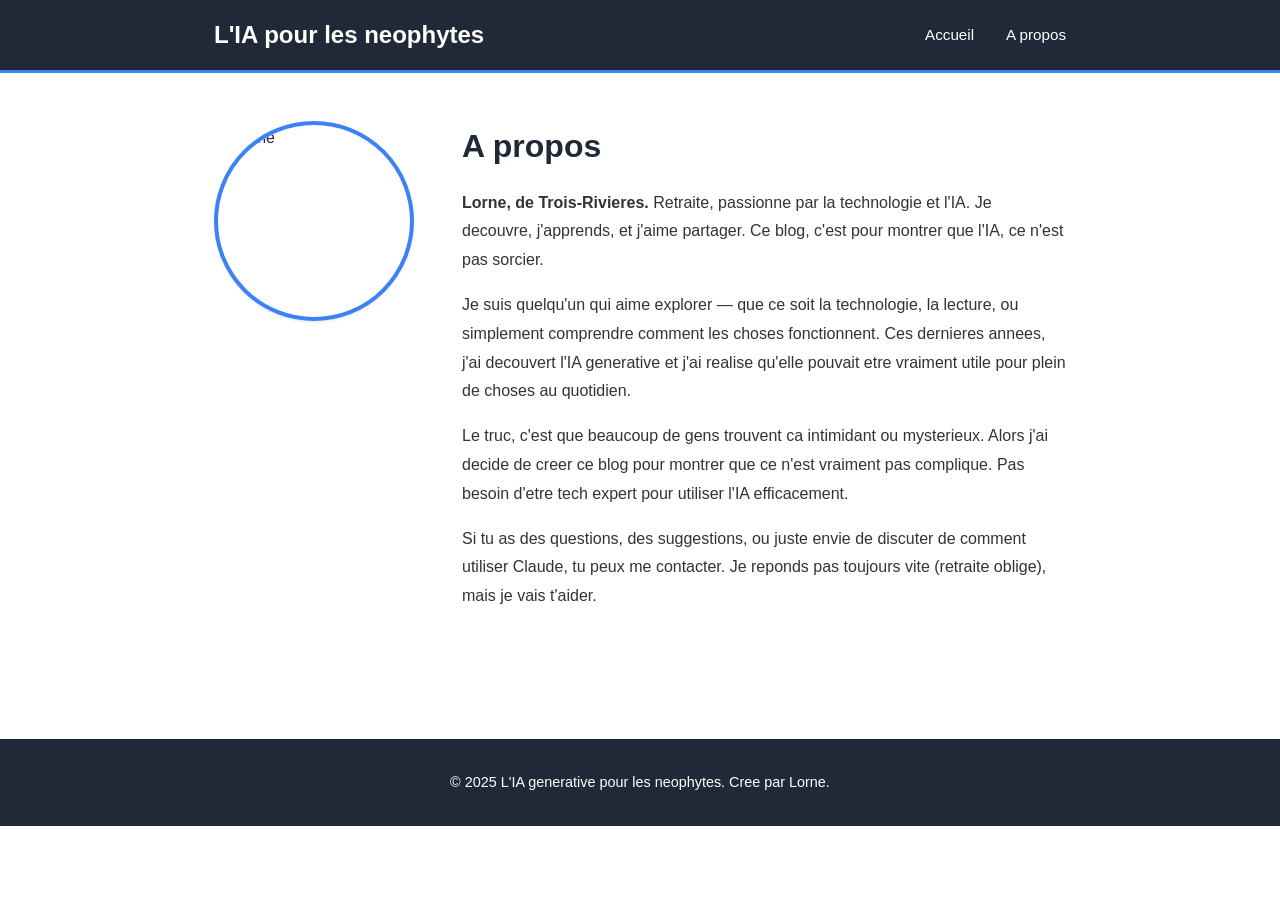
==== about.html @ db68f28a "Create about.html" ====
<!DOCTYPE html>
<html lang="fr">
<head>
  <meta charset="UTF-8">
  <meta name="viewport" content="width=device-width, initial-scale=1.0">
  <title>A propos - L'IA generative pour les neophytes</title>
  <link rel="stylesheet" href="style.css">
</head>
<body>
  <header>
    <nav class="container">
      <a href="/" class="logo">L'IA pour les neophytes</a>
      <ul class="nav-links">
        <li><a href="/">Accueil</a></li>
        <li><a href="about.html">A propos</a></li>
      </ul>
    </nav>
  </header>

  <div class="container">
    <section class="about-hero">
      <div class="about-photo">
        <img src="lorne.png" alt="Lorne">
      </div>
      <div class="about-text">
        <h1>A propos</h1>
        <p><strong>Lorne, de Trois-Rivieres.</strong> Retraite, passionne par la technologie et l'IA. Je decouvre, j'apprends, et j'aime partager. Ce blog, c'est pour montrer que l'IA, ce n'est pas sorcier.</p>
        
        <p>Je suis quelqu'un qui aime explorer — que ce soit la technologie, la lecture, ou simplement comprendre comment les choses fonctionnent. Ces dernieres annees, j'ai decouvert l'IA generative et j'ai realise qu'elle pouvait etre vraiment utile pour plein de choses au quotidien.</p>
        
        <p>Le truc, c'est que beaucoup de gens trouvent ca intimidant ou mysterieux. Alors j'ai decide de creer ce blog pour montrer que ce n'est vraiment pas complique. Pas besoin d'etre tech expert pour utiliser l'IA efficacement.</p>
        
        <p>Si tu as des questions, des suggestions, ou juste envie de discuter de comment utiliser Claude, tu peux me contacter. Je reponds pas toujours vite (retraite oblige), mais je vais t'aider.</p>
      </div>
    </section>
  </div>

  <footer>
    <p>&copy; 2025 L'IA generative pour les neophytes. Cree par Lorne.</p>
  </footer>
</body>
</html>
---- style.css ----
* {
  margin: 0;
  padding: 0;
  box-sizing: border-box;
}

:root {
  --primary: #1f2937;
  --accent: #3b82f6;
  --light: #f3f4f6;
  --text: #1f2937;
  --border: #e5e7eb;
  --shadow: 0 1px 3px rgba(0, 0, 0, 0.1);
}

body {
  font-family: -apple-system, BlinkMacSystemFont, 'Segoe UI', Roboto, 'Helvetica Neue', Arial, sans-serif;
  line-height: 1.6;
  color: var(--text);
  background: #ffffff;
}

header {
  background: var(--primary);
  color: white;
  padding: 1rem 0;
  border-bottom: 3px solid var(--accent);
}

nav {
  max-width: 900px;
  margin: 0 auto;
  padding: 0 1.5rem;
  display: flex;
  justify-content: space-between;
  align-items: center;
}

.logo {
  font-size: 1.5rem;
  font-weight: bold;
  text-decoration: none;
  color: white;
}

.nav-links {
  list-style: none;
  display: flex;
  gap: 2rem;
}

.nav-links a {
  color: white;
  text-decoration: none;
  font-size: 0.95rem;
  transition: opacity 0.2s;
}

.nav-links a:hover {
  opacity: 0.7;
}

.container {
  max-width: 900px;
  margin: 0 auto;
  padding: 0 1.5rem;
}

.hero {
  padding: 4rem 1.5rem;
  text-align: center;
  background: linear-gradient(135deg, #f3f4f6 0%, #e5e7eb 100%);
}

.hero h1 {
  font-size: 2.5rem;
  margin-bottom: 1rem;
  color: var(--primary);
}

.hero p {
  font-size: 1.1rem;
  color: #666;
  max-width: 600px;
  margin: 0 auto 2rem;
}

.cta-button {
  display: inline-block;
  background: var(--accent);
  color: white;
  padding: 0.75rem 2rem;
  border-radius: 0.5rem;
  text-decoration: none;
  font-weight: 500;
  transition: background 0.2s;
}

.cta-button:hover {
  background: #2563eb;
}

.articles-grid {
  display: grid;
  grid-template-columns: repeat(auto-fit, minmax(280px, 1fr));
  gap: 2rem;
  padding: 3rem 0;
}

.article-card {
  background: white;
  border: 1px solid var(--border);
  border-radius: 0.5rem;
  padding: 2rem;
  box-shadow: var(--shadow);
  transition: transform 0.2s, box-shadow 0.2s;
  text-decoration: none;
  color: inherit;
  display: block;
}

.article-card:hover {
  transform: translateY(-4px);
  box-shadow: 0 4px 12px rgba(0, 0, 0, 0.15);
}

.article-card h3 {
  color: var(--accent);
  margin-bottom: 0.5rem;
  font-size: 1.3rem;
}

.article-card p {
  color: #666;
  font-size: 0.95rem;
  line-height: 1.5;
}

.article-header {
  padding: 3rem 0 2rem;
  border-bottom: 2px solid var(--border);
  margin-bottom: 2rem;
}

.article-header h1 {
  font-size: 2rem;
  margin-bottom: 0.5rem;
  color: var(--primary);
}

.article-meta {
  color: #999;
  font-size: 0.9rem;
}

.article-content {
  padding: 2rem 0;
}

.article-content h2 {
  font-size: 1.5rem;
  margin: 2rem 0 1rem;
  color: var(--primary);
}

.article-content h3 {
  font-size: 1.2rem;
  margin: 1.5rem 0 0.5rem;
  color: var(--accent);
}

.article-content p {
  margin-bottom: 1rem;
  line-height: 1.8;
  color: #333;
}

.article-content ul,
.article-content ol {
  margin-left: 2rem;
  margin-bottom: 1rem;
}

.article-content li {
  margin-bottom: 0.5rem;
}

.highlight {
  background: #fef3c7;
  padding: 1.5rem;
  border-left: 4px solid var(--accent);
  margin: 1.5rem 0;
  border-radius: 0.25rem;
}

.about-hero {
  display: grid;
  grid-template-columns: 200px 1fr;
  gap: 3rem;
  align-items: start;
  padding: 3rem 0;
}

.about-photo {
  width: 200px;
  height: 200px;
  border-radius: 50%;
  overflow: hidden;
  border: 4px solid var(--accent);
  box-shadow: var(--shadow);
}

.about-photo img {
  width: 100%;
  height: 100%;
  object-fit: cover;
}

.about-text h1 {
  font-size: 2rem;
  margin-bottom: 1rem;
  color: var(--primary);
}

.about-text p {
  font-size: 1rem;
  line-height: 1.8;
  margin-bottom: 1rem;
  color: #333;
}

footer {
  background: var(--primary);
  color: white;
  padding: 2rem;
  text-align: center;
  margin-top: 4rem;
  font-size: 0.9rem;
}

footer a {
  color: var(--accent);
  text-decoration: none;
}

footer a:hover {
  text-decoration: underline;
}

@media (max-width: 768px) {
  .hero h1 {
    font-size: 1.8rem;
  }

  .about-hero {
    grid-template-columns: 1fr;
    text-align: center;
  }

  .about-photo {
    margin: 0 auto;
  }

  .nav-links {
    gap: 1rem;
  }

  .articles-grid {
    grid-template-columns: 1fr;
  }
}

@media (max-width: 480px) {
  .container {
    padding: 0 1rem;
  }

  .hero {
    padding: 2rem 1rem;
  }

  .hero h1 {
    font-size: 1.5rem;
  }

  .nav-links {
    flex-direction: column;
    gap: 0.5rem;
    font-size: 0.85rem;
  }
}
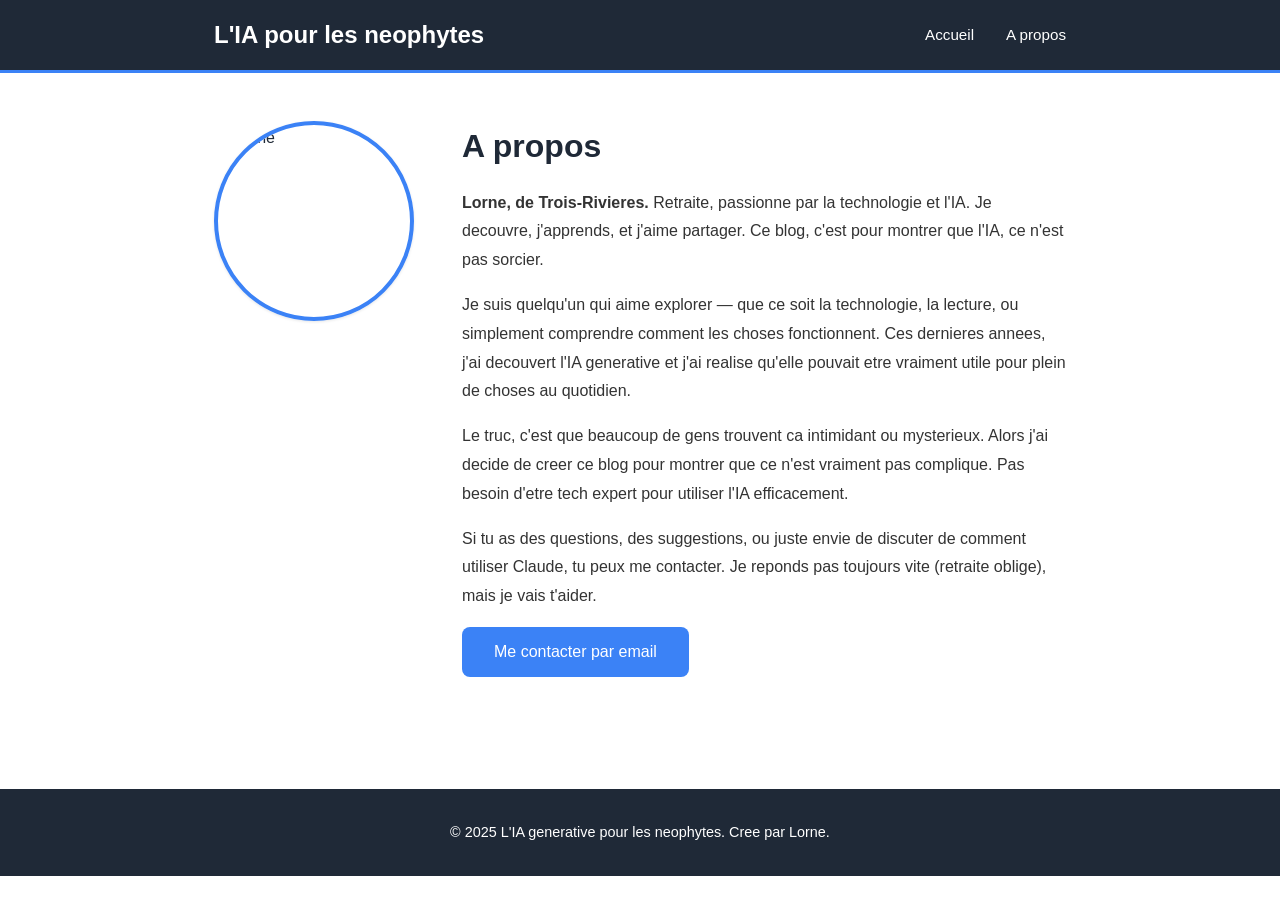
==== commit 6ebbbc87: "Update about.html" ====
--- a/about.html
+++ b/about.html
@@ -31,8 +31,8 @@
         <p>Le truc, c'est que beaucoup de gens trouvent ca intimidant ou mysterieux. Alors j'ai decide de creer ce blog pour montrer que ce n'est vraiment pas complique. Pas besoin d'etre tech expert pour utiliser l'IA efficacement.</p>
         
         <p>Si tu as des questions, des suggestions, ou juste envie de discuter de comment utiliser Claude, tu peux me contacter. Je reponds pas toujours vite (retraite oblige), mais je vais t'aider.</p>
-      </div>
-    </section>
+<a href="mailto:lorne1959@gmail.com" class="cta-button">Me contacter par email</a>
+      </div>    </section>
   </div>
 
   <footer>
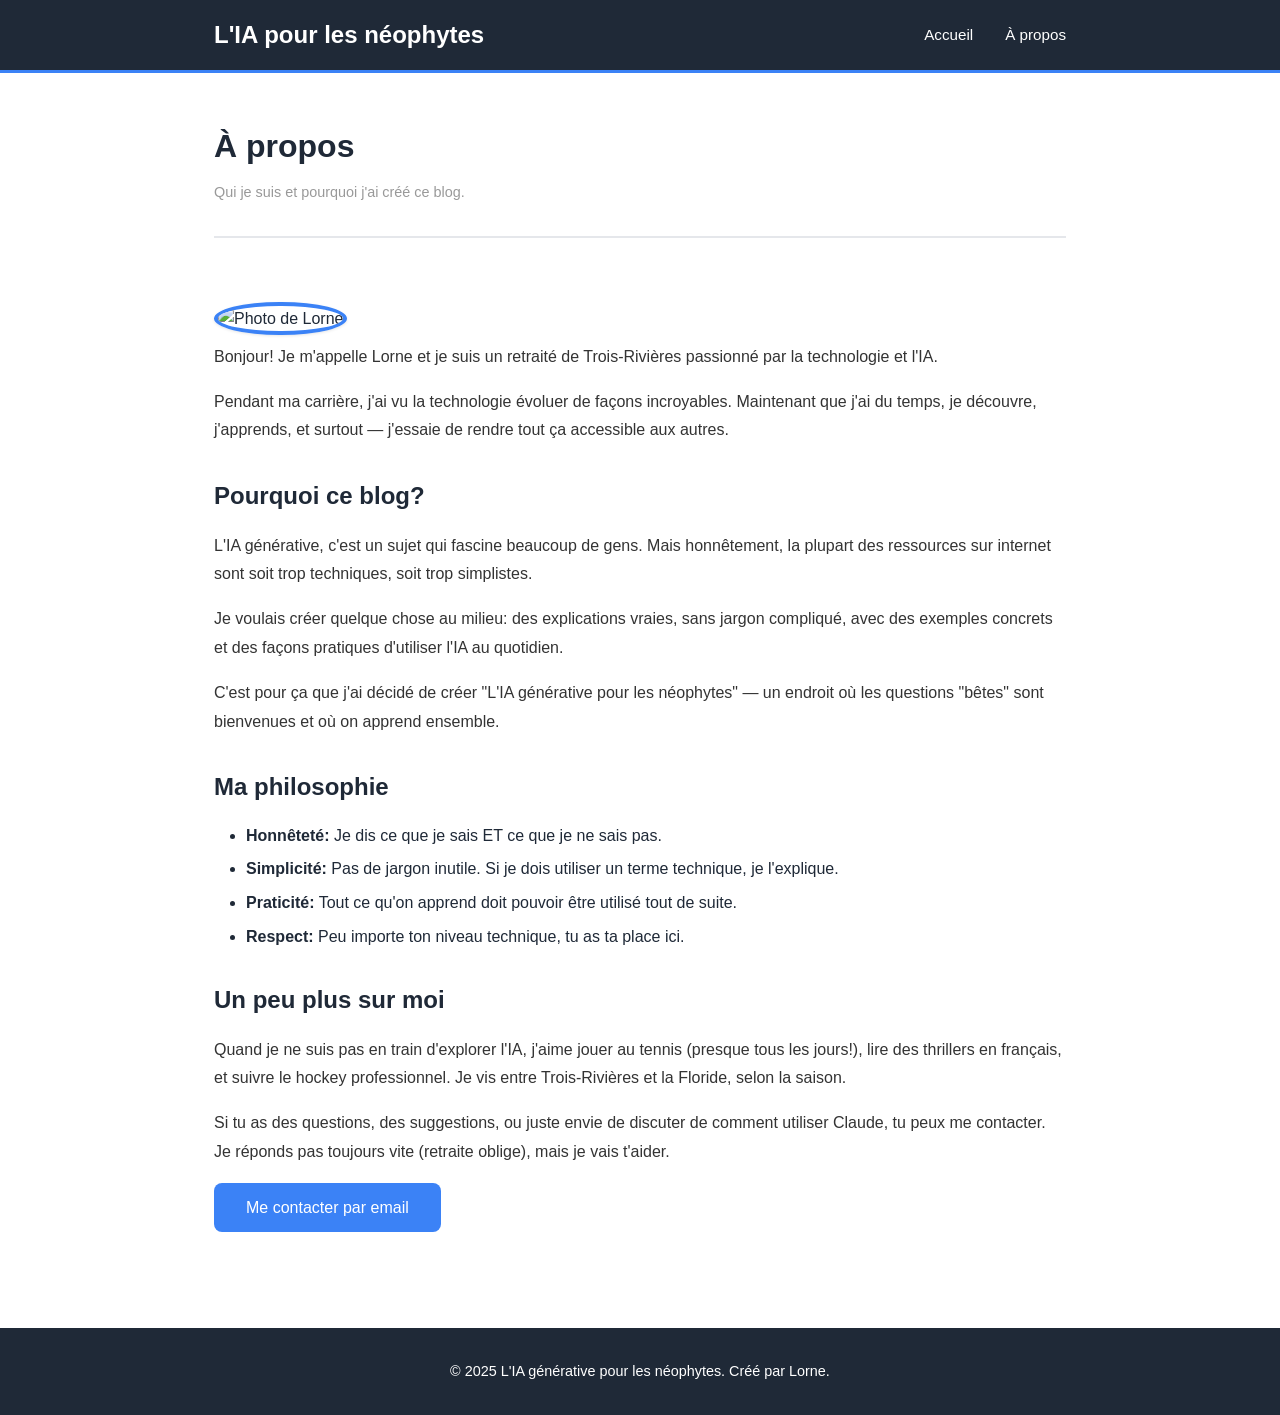
==== commit 253e8f51: "Update about.html" ====
--- a/about.html
+++ b/about.html
@@ -3,40 +3,64 @@
 <head>
   <meta charset="UTF-8">
   <meta name="viewport" content="width=device-width, initial-scale=1.0">
-  <title>A propos - L'IA generative pour les neophytes</title>
-  <link rel="stylesheet" href="style.css">
+  <title>À propos - L'IA pour les néophytes</title>
+  <link rel="stylesheet" href="../style.css">
 </head>
 <body>
   <header>
     <nav class="container">
-      <a href="/" class="logo">L'IA pour les neophytes</a>
+      <a href="/" class="logo">L'IA pour les néophytes</a>
       <ul class="nav-links">
         <li><a href="/">Accueil</a></li>
-        <li><a href="about.html">A propos</a></li>
+        <li><a href="../about.html">À propos</a></li>
       </ul>
     </nav>
   </header>
 
   <div class="container">
-    <section class="about-hero">
-      <div class="about-photo">
-        <img src="lorne.png" alt="Lorne">
+    <article>
+      <div class="article-header">
+        <h1>À propos</h1>
+        <p class="article-meta">Qui je suis et pourquoi j'ai créé ce blog.</p>
       </div>
-      <div class="about-text">
-        <h1>A propos</h1>
-        <p><strong>Lorne, de Trois-Rivieres.</strong> Retraite, passionne par la technologie et l'IA. Je decouvre, j'apprends, et j'aime partager. Ce blog, c'est pour montrer que l'IA, ce n'est pas sorcier.</p>
-        
-        <p>Je suis quelqu'un qui aime explorer — que ce soit la technologie, la lecture, ou simplement comprendre comment les choses fonctionnent. Ces dernieres annees, j'ai decouvert l'IA generative et j'ai realise qu'elle pouvait etre vraiment utile pour plein de choses au quotidien.</p>
-        
-        <p>Le truc, c'est que beaucoup de gens trouvent ca intimidant ou mysterieux. Alors j'ai decide de creer ce blog pour montrer que ce n'est vraiment pas complique. Pas besoin d'etre tech expert pour utiliser l'IA efficacement.</p>
-        
-        <p>Si tu as des questions, des suggestions, ou juste envie de discuter de comment utiliser Claude, tu peux me contacter. Je reponds pas toujours vite (retraite oblige), mais je vais t'aider.</p>
-<a href="mailto:lorne1959@gmail.com" class="cta-button">Me contacter par email</a>
-      </div>    </section>
+
+      <div class="article-content">
+        <img src="../lorne.png" alt="Photo de Lorne" class="about-photo">
+
+        <p>Bonjour! Je m'appelle Lorne et je suis un retraité de Trois-Rivières passionné par la technologie et l'IA.</p>
+
+        <p>Pendant ma carrière, j'ai vu la technologie évoluer de façons incroyables. Maintenant que j'ai du temps, je découvre, j'apprends, et surtout — j'essaie de rendre tout ça accessible aux autres.</p>
+
+        <h2>Pourquoi ce blog?</h2>
+
+        <p>L'IA générative, c'est un sujet qui fascine beaucoup de gens. Mais honnêtement, la plupart des ressources sur internet sont soit trop techniques, soit trop simplistes.</p>
+
+        <p>Je voulais créer quelque chose au milieu: des explications vraies, sans jargon compliqué, avec des exemples concrets et des façons pratiques d'utiliser l'IA au quotidien.</p>
+
+        <p>C'est pour ça que j'ai décidé de créer "L'IA générative pour les néophytes" — un endroit où les questions "bêtes" sont bienvenues et où on apprend ensemble.</p>
+
+        <h2>Ma philosophie</h2>
+
+        <ul>
+          <li><strong>Honnêteté:</strong> Je dis ce que je sais ET ce que je ne sais pas.</li>
+          <li><strong>Simplicité:</strong> Pas de jargon inutile. Si je dois utiliser un terme technique, je l'explique.</li>
+          <li><strong>Praticité:</strong> Tout ce qu'on apprend doit pouvoir être utilisé tout de suite.</li>
+          <li><strong>Respect:</strong> Peu importe ton niveau technique, tu as ta place ici.</li>
+        </ul>
+
+        <h2>Un peu plus sur moi</h2>
+
+        <p>Quand je ne suis pas en train d'explorer l'IA, j'aime jouer au tennis (presque tous les jours!), lire des thrillers en français, et suivre le hockey professionnel. Je vis entre Trois-Rivières et la Floride, selon la saison.</p>
+
+        <p>Si tu as des questions, des suggestions, ou juste envie de discuter de comment utiliser Claude, tu peux me contacter. Je réponds pas toujours vite (retraite oblige), mais je vais t'aider.</p>
+
+        <a href="mailto:lorne1959@gmail.com" class="cta-button">Me contacter par email</a>
+      </div>
+    </article>
   </div>
 
   <footer>
-    <p>&copy; 2025 L'IA generative pour les neophytes. Cree par Lorne.</p>
+    <p>&copy; 2025 L'IA générative pour les néophytes. Créé par Lorne.</p>
   </footer>
 </body>
 </html>
